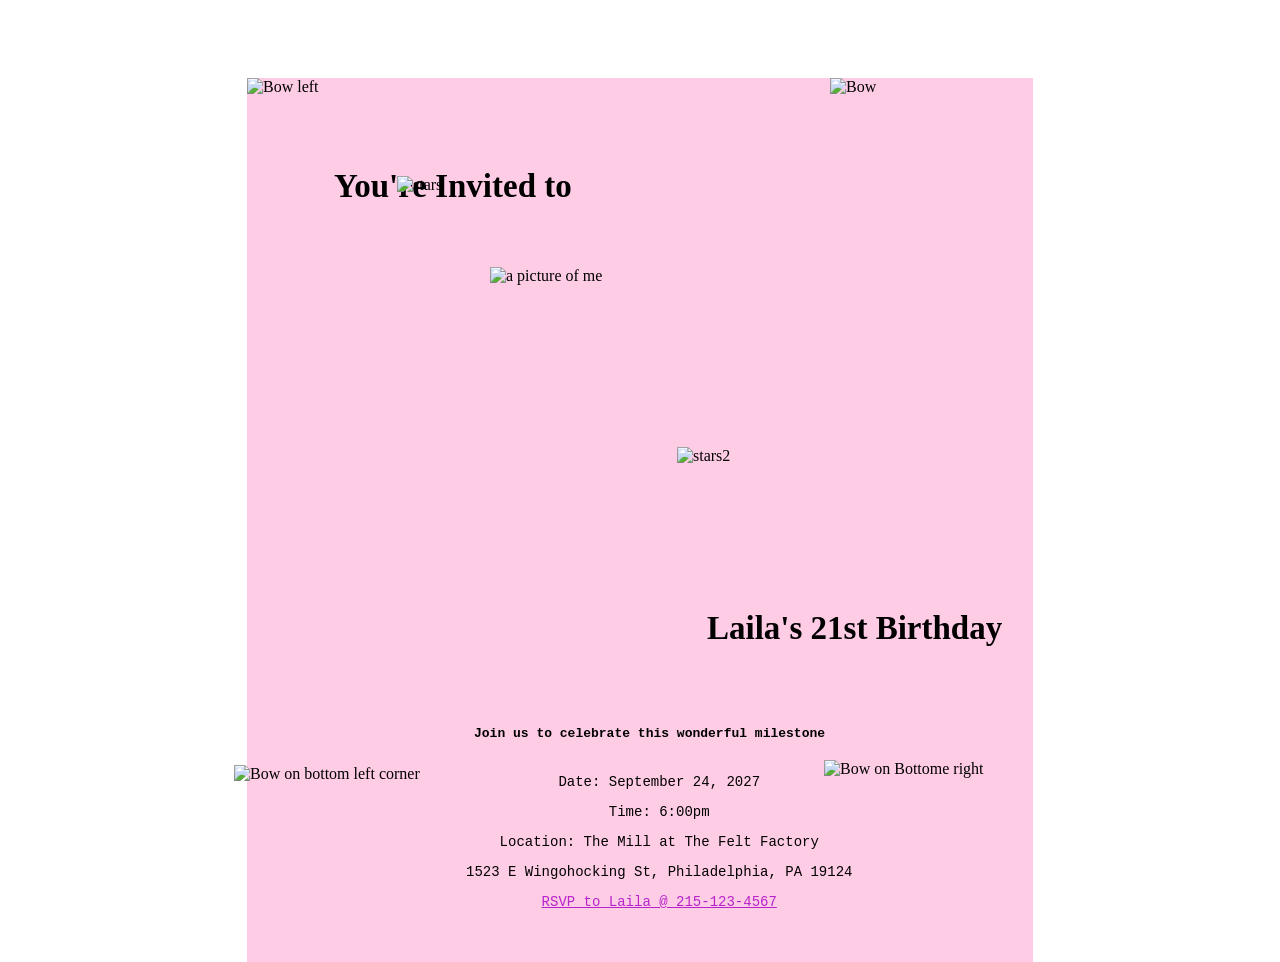
==== index.html @ be571d84 "Add files via upload" ====
<!DOCTYPE html>
<html lang="en">
    <head>
        <meta charset="UTF-8" />
        <title>Laila's 21st Birthday Invite</title>
       
        <link rel="stylesheet" href="styles.css">
    </head>
    <body>
        <div class="container">
            <div>
                <h2 class="youreinvited">You're Invited to</h2> 
            </div>
            
                <h2 class="birthday">Laila's 21st Birthday</h2>
           
        
            <img class ="frontpic" src="Photoss/menow2.png" alt="a picture of me" width="282px">
     
        <div>
            <p class="join">Join us to celebrate this wonderful milestone</p>
        </div> 
            
        <div class="info">
            
            <p>Date: September 24, 2027</p>
        
            <p>Time: 6:00pm</p>
        
            <p>Location: The Mill at The Felt Factory </p>
            <p>1523 E Wingohocking St, Philadelphia, PA 19124</p>
            
            <a id="rsvp" href="Confirmation%20Page.html">RSVP to Laila @ 215-123-4567</a>
        </div>
            
            <img id="bowright" src="Photoss/Bow1.png" alt="Bow" width="200px">
            <img id="bowleft" src="Photoss/bow%20left.png" alt="Bow left" width="200px">
            <img id="bottomright" src="Photoss/Bottomright2.1.png" alt="Bow on Bottome right" width="216px">
          <img id="bottomleft" src="Photoss/Bottomleft.png" alt="Bow on bottom left corner" width="210px">
       
        <div>
            <img id="stars" src="Photoss/stars1.png" alt="stars" width="200px">
        </div>
            
        <div>
            <img id="stars2" src="Photoss/stars2.png" alt="stars2" width="200px">
            
        </div>    
            
            
        
        </div>
        
    </body>
</html>
---- styles.css ----
.container {
    background-color: #ffcce5;
    width:786px;
    height:884px;
    margin:auto;
    position:relative;
    top:70px;
    
  
}

.youreinvited{
    position:absolute;
    top:90px;
    left:87px;
    background-color:#ffcce5;
    margin:auto;
    font-family:cursive;
    font-size: 33px;
   
    
}


.frontpic {
    position:absolute;
    left:243px;
    top:189px;
    
}

.birthday {
    position:absolute;
    left:460px;
    top:505px;
    font-family: cursive;
    font-size: 33px;
}

.join {
    position:absolute;
    left:227px;
    top:635px;
    font-family:monospace;
    font-weight:bold;
    text-align:center;
}

.info {
    position:absolute;
    left:219px;
    top:682px;
    text-align:center;
    font-family:monospace;
    font-size:14px;
}

#rsvp{
    color:#b823cb;
}


#bowright {
    position:absolute;
    left:583px;
}

#bowleft {
    position:absolute;
}

#bottomright {
    position:absolute;
    top:682px;
    left:577px;
}

#bottomleft {
    position:absolute;
    top:687px;
    right:589px;
}

#stars {
    position:absolute;
    top:98px;
    left:150px;
}

#stars2 {
    position:absolute;
    top:369px;
    left:430px;
}
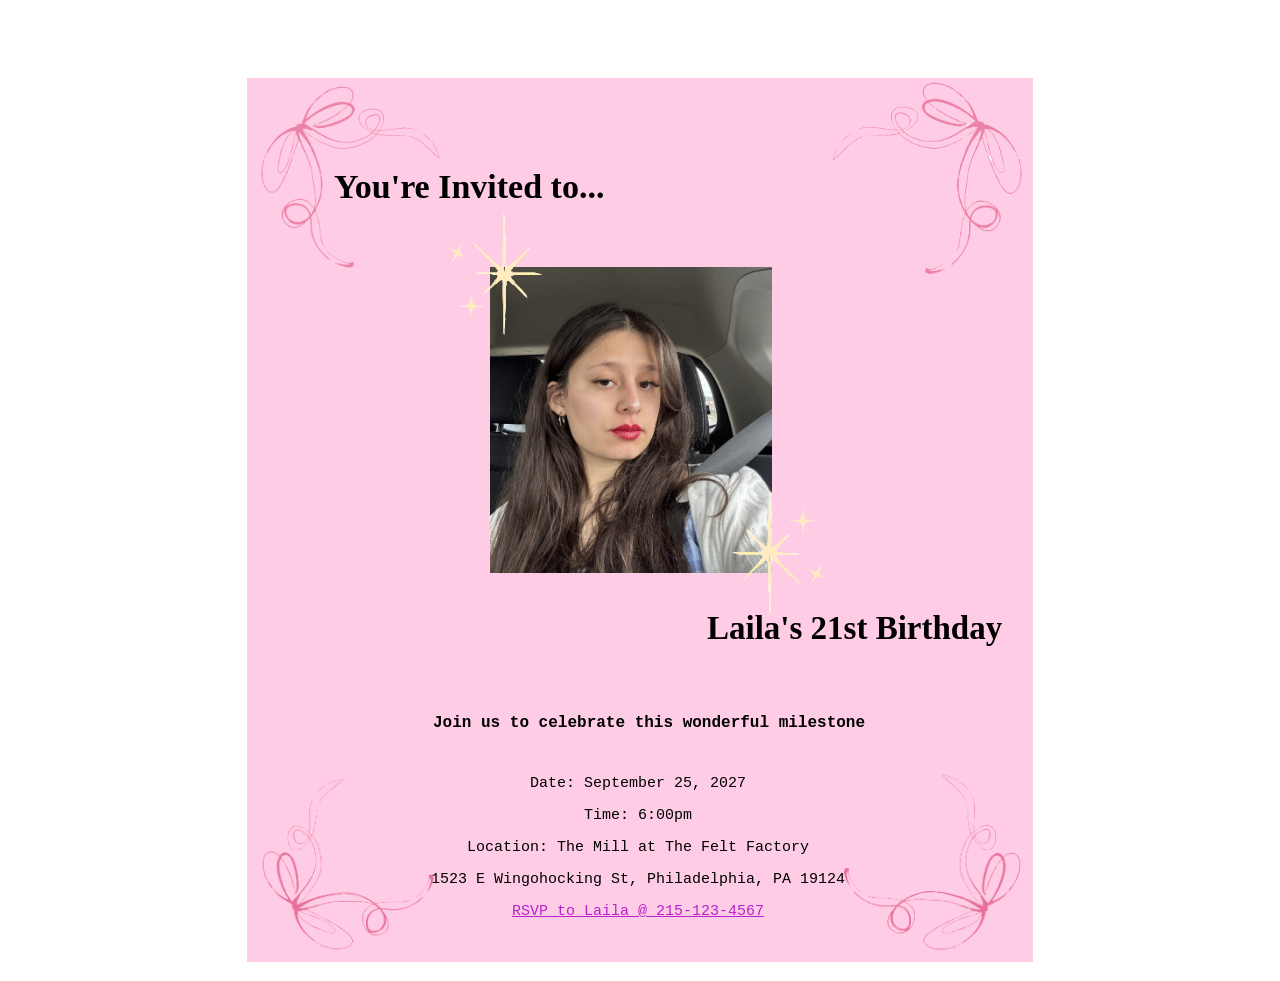
==== commit d5d0d47c: "Add files via upload" ====
--- a/index.html
+++ b/index.html
@@ -9,7 +9,7 @@
     <body>
         <div class="container">
             <div>
-                <h2 class="youreinvited">You're Invited to</h2> 
+                <h2 class="youreinvited">You're Invited to...</h2> 
             </div>
             
                 <h2 class="birthday">Laila's 21st Birthday</h2>
@@ -23,7 +23,7 @@
             
         <div class="info">
             
-            <p>Date: September 24, 2027</p>
+            <p>Date: September 25, 2027</p>
         
             <p>Time: 6:00pm</p>
         
--- a/styles.css
+++ b/styles.css
@@ -16,7 +16,7 @@
     background-color:#ffcce5;
     margin:auto;
     font-family:cursive;
-    font-size: 33px;
+    font-size: 34px;
    
     
 }
@@ -39,20 +39,21 @@
 
 .join {
     position:absolute;
-    left:227px;
-    top:635px;
+    left:186px;
+    top:620px;
     font-family:monospace;
     font-weight:bold;
     text-align:center;
+    font-size:16px;
 }
 
 .info {
     position:absolute;
-    left:219px;
+    left:184px;
     top:682px;
     text-align:center;
     font-family:monospace;
-    font-size:14px;
+    font-size:15px;
 }
 
 #rsvp{
